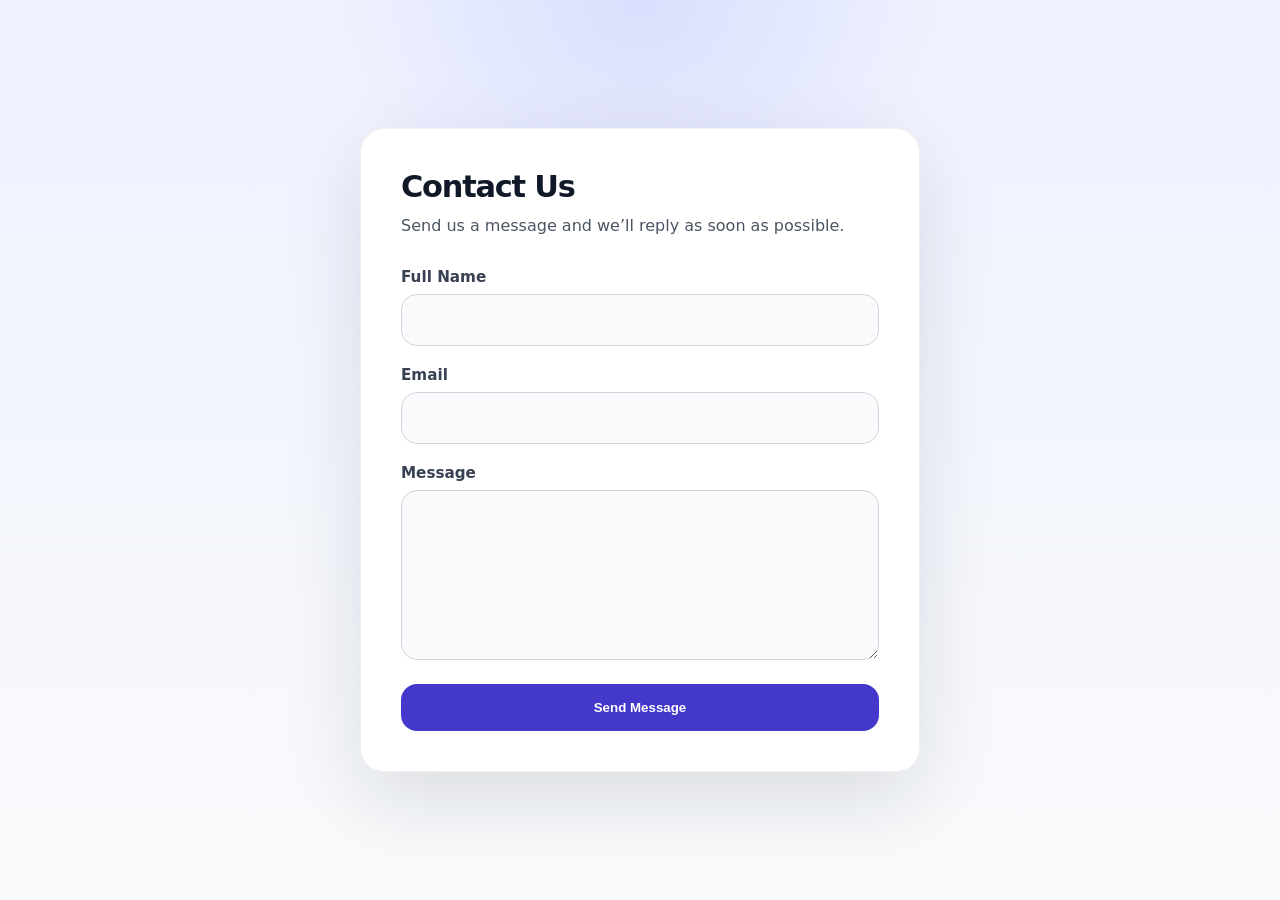
==== contact.html @ ab2f92c1 "update all" ====
<!DOCTYPE html>
<html lang="en">
<head>
    <meta charset="UTF-8">
    <meta name="viewport" content="width=device-width, initial-scale=1.0">
    <title>Contact Form</title>
    <link rel="stylesheet" href="style.css">
</head>
<body>
    <div class="form-page">
        <div class="form-card">
            <div class="form-header">
                <h1>Contact Us</h1>
                <p>Send us a message and we’ll reply as soon as possible.</p>
            </div>
            <form action="submit.php" method="POST">
                <div class="form-group">
                    <label for="name">Full Name</label>
                    <input type="text" id="name" name="name">
                </div>

                <div class="form-group">
                    <label for="email">Email</label>
                    <input type="email" id="email" name="email" required>
                </div>

                <div class="form-group">
                    <label for="message">Message</label>
                    <textarea id="message" name="message" rows="6" required></textarea>
                </div>

                <button type="submit">Send Message</button>
            </form>
        </div>
    </div>
    <!-- <script src="script.js"></script> -->
</body>
</html>
---- style.css ----
* {
    box-sizing: border-box;
}

body {
    margin: 0;
    min-height: 100vh;
    font-family: Inter, system-ui, -apple-system, BlinkMacSystemFont, 'Segoe UI', sans-serif;
    background: radial-gradient(circle at top, rgba(99, 102, 241, 0.14), transparent 28%),
      linear-gradient(180deg, #eef2ff 0%, #f9fafb 100%);
    color: #111827;
}

.form-page {
    display: flex;
    align-items: center;
    justify-content: center;
    min-height: 100vh;
    padding: 2rem 1rem;
}

.form-card {
    width: min(100%, 560px);
    background: #ffffff;
    border-radius: 24px;
    padding: 2.5rem;
    box-shadow: 0 28px 80px rgba(15, 23, 42, 0.12);
    border: 1px solid rgba(15, 23, 42, 0.06);
}

.form-card h1 {
    margin: 0 0 0.5rem;
    font-size: clamp(1.9rem, 2.2vw, 2.6rem);
    letter-spacing: -0.04em;
}

.form-card p {
    margin: 0 0 1.8rem;
    color: #4b5563;
    line-height: 1.75;
}

.form-group {
    margin-bottom: 1.25rem;
}

label {
    display: block;
    margin-bottom: 0.5rem;
    color: #374151;
    font-size: 0.95rem;
    font-weight: 600;
}

input,
textarea {
    width: 100%;
    padding: 1rem 1.1rem;
    border: 1px solid #d1d5db;
    border-radius: 16px;
    font-size: 1rem;
    background: #f8fafc;
    color: #111827;
    transition: border-color 0.2s ease, box-shadow 0.2s ease, background 0.2s ease;
}

input:focus,
textarea:focus {
    outline: none;
    border-color: #6366f1;
    background: #ffffff;
    box-shadow: 0 0 0 4px rgba(99, 102, 241, 0.14);
}

textarea {
    min-height: 170px;
    resize: vertical;
}

button {
    width: 100%;
    background: #4338ca;
    color: #ffffff;
    font-weight: 700;
    padding: 1rem 1.2rem;
    border: none;
    border-radius: 16px;
    cursor: pointer;
    transition: transform 0.2s ease, box-shadow 0.2s ease, background-color 0.2s ease;
}

button:hover {
    background-color: #3730a3;
    transform: translateY(-1px);
    box-shadow: 0 18px 40px rgba(67, 56, 202, 0.18);
}

@media (max-width: 600px) {
    .form-card {
        padding: 1.75rem 1.25rem;
        border-radius: 20px;
    }
}
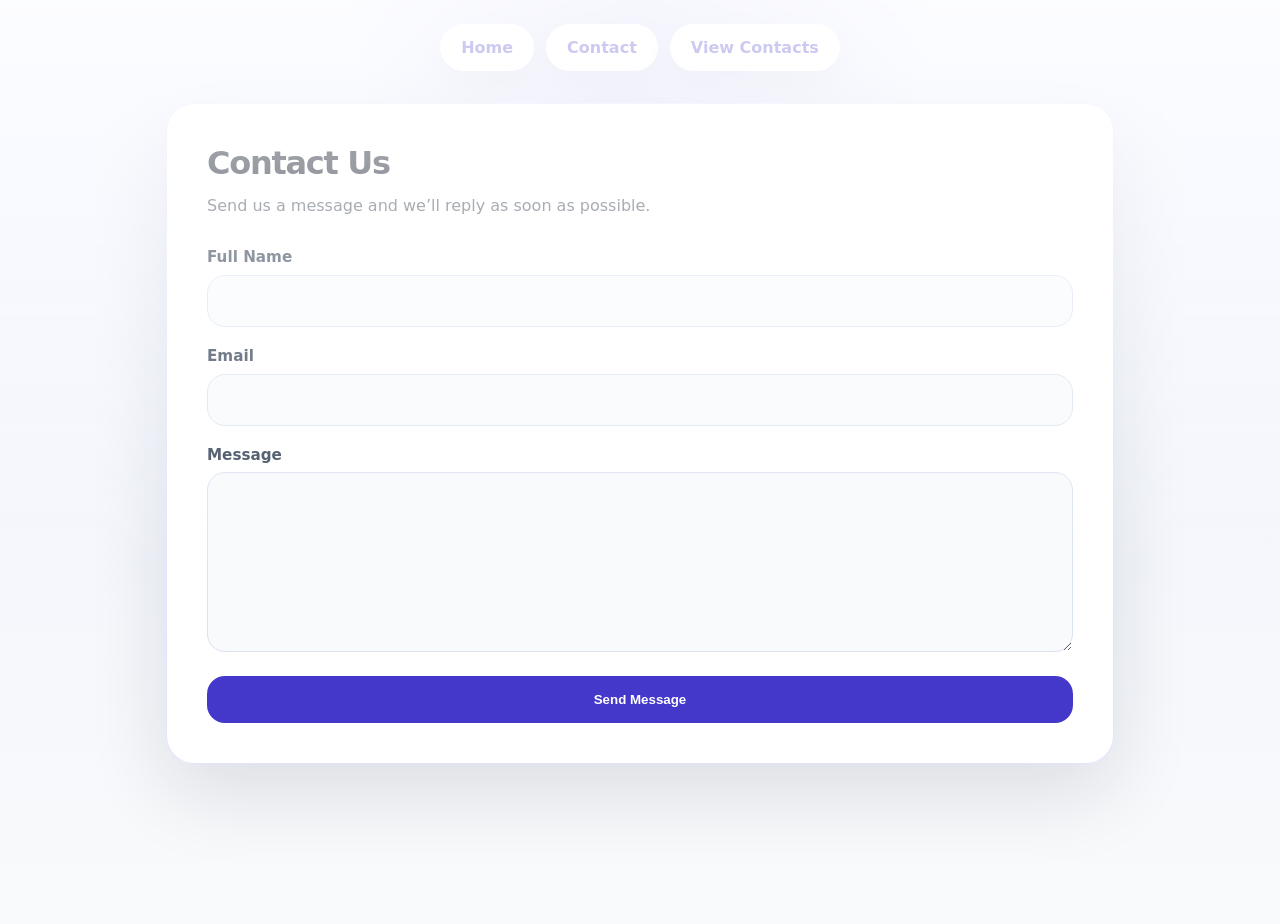
==== commit 66c8785f: "update" ====
--- a/contact.html
+++ b/contact.html
@@ -7,6 +7,13 @@
     <link rel="stylesheet" href="style.css">
 </head>
 <body>
+    <nav class="page-nav">
+        <ul>
+            <li><a href="index.html">Home</a></li>
+            <li><a href="contact.html">Contact</a></li>
+            <li><a href="view_contacts.php">View Contacts</a></li>
+        </ul>
+    </nav>
     <div class="form-page">
         <div class="form-card">
             <div class="form-header">
--- a/style.css
+++ b/style.css
@@ -1,3 +1,17 @@
+:root {
+    color-scheme: light;
+    font-family: Inter, system-ui, -apple-system, BlinkMacSystemFont, 'Segoe UI', sans-serif;
+    --bg-surface: #f8fbff;
+    --bg-panel: rgba(255, 255, 255, 0.96);
+    --border: rgba(99, 102, 241, 0.18);
+    --primary: #4338ca;
+    --primary-strong: #3730a3;
+    --text: #111827;
+    --muted: #4b5563;
+    --panel-strong: #eef2ff;
+    --shadow: 0 28px 80px rgba(15, 23, 42, 0.12);
+}
+
 * {
     box-sizing: border-box;
 }
@@ -5,38 +19,89 @@
 body {
     margin: 0;
     min-height: 100vh;
-    font-family: Inter, system-ui, -apple-system, BlinkMacSystemFont, 'Segoe UI', sans-serif;
-    background: radial-gradient(circle at top, rgba(99, 102, 241, 0.14), transparent 28%),
+    color: var(--text);
+    background: radial-gradient(circle at top, rgba(67, 56, 202, 0.16), transparent 26%),
       linear-gradient(180deg, #eef2ff 0%, #f9fafb 100%);
-    color: #111827;
-}
-
-.form-page {
+}
+
+body::before {
+    content: '';
+    position: fixed;
+    inset: 0;
+    background: linear-gradient(180deg, rgba(255,255,255,0.8), transparent 65%);
+    pointer-events: none;
+}
+
+.page-nav {
+    width: min(100%, 980px);
+    margin: 1.5rem auto 0;
+    padding: 0 1rem;
     display: flex;
-    align-items: center;
-    justify-content: center;
-    min-height: 100vh;
-    padding: 2rem 1rem;
+    justify-content: center;
+}
+
+.page-nav ul {
+    display: inline-flex;
+    flex-wrap: wrap;
+    gap: 0.75rem;
+    padding: 0;
+    margin: 0;
+    list-style: none;
+}
+
+.page-nav a {
+    display: inline-flex;
+    align-items: center;
+    justify-content: center;
+    padding: 0.8rem 1.25rem;
+    border-radius: 999px;
+    background: rgba(255, 255, 255, 0.95);
+    border: 1px solid rgba(255, 255, 255, 0.8);
+    color: var(--primary);
+    font-weight: 700;
+    text-decoration: none;
+    box-shadow: 0 10px 30px rgba(15, 23, 42, 0.06);
+    transition: transform 0.2s ease, background-color 0.2s ease, color 0.2s ease;
+}
+
+.page-nav a:hover,
+.page-nav a:focus-visible {
+    background: var(--primary);
+    color: #ffffff;
+    transform: translateY(-1px);
+}
+
+.form-page,
+.data-page {
+    width: min(100%, 980px);
+    margin: 0 auto;
+    padding: 2rem 1rem 3rem;
+}
+
+.form-card,
+.table-card {
+    width: 100%;
+    background: var(--bg-panel);
+    border-radius: 28px;
+    border: 1px solid var(--border);
+    box-shadow: var(--shadow);
 }
 
 .form-card {
-    width: min(100%, 560px);
-    background: #ffffff;
-    border-radius: 24px;
     padding: 2.5rem;
-    box-shadow: 0 28px 80px rgba(15, 23, 42, 0.12);
-    border: 1px solid rgba(15, 23, 42, 0.06);
-}
-
-.form-card h1 {
-    margin: 0 0 0.5rem;
-    font-size: clamp(1.9rem, 2.2vw, 2.6rem);
+}
+
+.form-card h1,
+.page-header h1 {
+    margin: 0 0 0.65rem;
+    font-size: clamp(2rem, 2.5vw, 2.8rem);
     letter-spacing: -0.04em;
 }
 
-.form-card p {
-    margin: 0 0 1.8rem;
-    color: #4b5563;
+.form-card p,
+.page-header p {
+    margin: 0 0 1.75rem;
+    color: var(--muted);
     line-height: 1.75;
 }
 
@@ -46,8 +111,8 @@
 
 label {
     display: block;
-    margin-bottom: 0.5rem;
-    color: #374151;
+    margin-bottom: 0.55rem;
+    color: #334155;
     font-size: 0.95rem;
     font-weight: 600;
 }
@@ -56,48 +121,174 @@
 textarea {
     width: 100%;
     padding: 1rem 1.1rem;
-    border: 1px solid #d1d5db;
-    border-radius: 16px;
+    border: 1px solid #dbe2f3;
+    border-radius: 18px;
     font-size: 1rem;
     background: #f8fafc;
-    color: #111827;
-    transition: border-color 0.2s ease, box-shadow 0.2s ease, background 0.2s ease;
+    color: var(--text);
+    transition: border-color 0.2s ease, box-shadow 0.2s ease;
 }
 
 input:focus,
 textarea:focus {
     outline: none;
-    border-color: #6366f1;
+    border-color: var(--primary);
+    box-shadow: 0 0 0 4px rgba(67, 56, 202, 0.12);
     background: #ffffff;
-    box-shadow: 0 0 0 4px rgba(99, 102, 241, 0.14);
 }
 
 textarea {
-    min-height: 170px;
+    min-height: 180px;
     resize: vertical;
 }
 
 button {
     width: 100%;
-    background: #4338ca;
+    display: inline-flex;
+    align-items: center;
+    justify-content: center;
+    background: var(--primary);
     color: #ffffff;
     font-weight: 700;
     padding: 1rem 1.2rem;
     border: none;
-    border-radius: 16px;
+    border-radius: 18px;
     cursor: pointer;
     transition: transform 0.2s ease, box-shadow 0.2s ease, background-color 0.2s ease;
 }
 
 button:hover {
-    background-color: #3730a3;
+    background-color: var(--primary-strong);
     transform: translateY(-1px);
     box-shadow: 0 18px 40px rgba(67, 56, 202, 0.18);
 }
 
-@media (max-width: 600px) {
-    .form-card {
-        padding: 1.75rem 1.25rem;
-        border-radius: 20px;
-    }
-}+.action-buttons {
+    display: flex;
+    flex-wrap: wrap;
+    gap: 0.5rem;
+    align-items: center;
+}
+
+.action-form {
+    margin: 0;
+}
+
+.action-button {
+    display: inline-flex;
+    align-items: center;
+    justify-content: center;
+    padding: 0.7rem 1rem;
+    border-radius: 14px;
+    font-size: 0.9rem;
+    font-weight: 700;
+    border: 1px solid transparent;
+    text-decoration: none;
+    transition: transform 0.15s ease, background-color 0.2s ease, border-color 0.2s ease;
+}
+
+.action-button:hover {
+    transform: translateY(-1px);
+}
+
+.action-button.edit {
+    background: rgba(67, 56, 202, 0.1);
+    color: var(--primary);
+    border-color: rgba(67, 56, 202, 0.25);
+}
+
+.action-button.delete {
+    background: rgba(239, 68, 68, 0.12);
+    color: #b91c1c;
+    border-color: rgba(239, 68, 68, 0.28);
+}
+
+.actions-cell {
+    min-width: 170px;
+}
+
+.table-meta {
+    padding: 1.5rem 1.75rem 0;
+    color: #334155;
+    font-weight: 700;
+}
+
+.table-wrapper {
+    overflow-x: auto;
+    padding: 0 1.75rem 1.75rem;
+}
+
+table {
+    width: 100%;
+    border-collapse: separate;
+    border-spacing: 0;
+    min-width: 620px;
+    background: #ffffff;
+    border-radius: 20px;
+    overflow: hidden;
+}
+
+thead tr {
+    background: #f8faff;
+}
+
+th,
+td {
+    padding: 1rem 1rem;
+    text-align: left;
+    border-bottom: 1px solid #e2e8f0;
+    vertical-align: top;
+}
+
+th {
+    color: #0f172a;
+    font-size: 0.95rem;
+    font-weight: 700;
+    letter-spacing: 0.01em;
+}
+
+tbody tr:nth-child(odd) {
+    background: #fbfdff;
+}
+
+tbody tr:hover {
+    background: #eef2ff;
+}
+
+tbody td {
+    color: #334155;
+}
+
+.empty-state {
+    padding: 2rem;
+    text-align: center;
+    color: #64748b;
+}
+
+@media (max-width: 900px) {
+    .form-page,
+    .data-page {
+        padding: 1.5rem 0.75rem 2.5rem;
+    }
+}
+
+@media (max-width: 700px) {
+    .form-card,
+    .table-card {
+        border-radius: 22px;
+    }
+
+    th,
+    td {
+        padding: 0.85rem 0.85rem;
+    }
+
+    .page-nav {
+        margin: 1rem auto 0;
+    }
+
+    .page-nav a {
+        padding: 0.75rem 1rem;
+    }
+}
+
